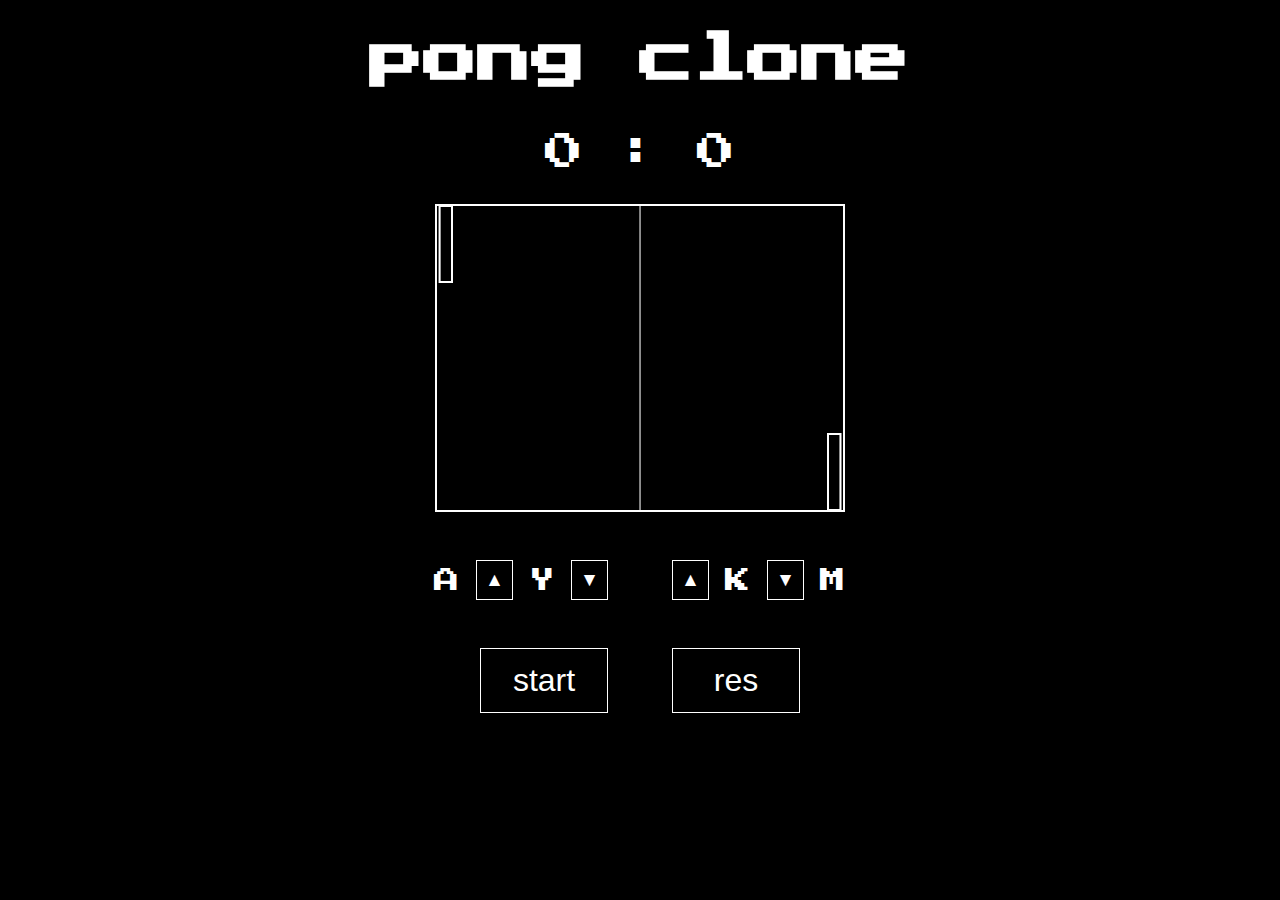
==== index.html @ e960c050 "Update and rename index.html.html to index.html" ====
<!DOCTYPE html>
<html lang="en">
<head>
    <meta charset="UTF-8">
    <meta http-equiv="X-UA-Compatible" content="IE=edge">
    <meta name="viewport" content="width=device-width, initial-scale=1.0">
    <title>pong</title>

<link rel="stylesheet"  href="style.css">

</head>

<body>
    <main>

        <h1>pong clone</h1>

        <header class="display">
          
            <div class="score">
                <span id="playerOne">0</span>
                <span id="score_mid"> : </span>
                <span id="playerTwo">0</span>
            </div>

        </header>
        
        <div class="canvas_wrap">

            <canvas id="canvas_pong"></canvas>

        </div>

        <div class="control_wrap">

            <p class="key">A</p>
            <button id="leftUp" class="control" >▲</button>
            <p class="key">Y</p>
            <button id="leftDown" class="control" >▼</button>
            <div id="space"></div>
            
            <button id="rightUp" class="control" >▲</button>
            <p class="key">K</p>
            <button id="rightDown" class="control" >▼</button>
            <p class="key">M</p>

         

        </div>

        <div class="start_reset">

            <button id="start" class="button">start</button>
            <button id="reset" class="button">res</button>

        </div>
    

    </main>
   

<script src="main.js"></script>

</body>
</html>
---- style.css ----
/* :: pong_stylesheet :: */

@import url('https://fonts.googleapis.com/css2?family=Press+Start+2P&display=swap'); 

*{ margin:0; padding:0; box-sizing: border-box;}

:root{
    font-family: 'Press Start 2P', monospace;
    font-size: 100%;
}

body{ 
    width: 100%;
    height: 100%;
    margin: 1em auto;
    background-color: black;
}


h1{
    color: white;
    font-size: 3.4rem;
    text-align: center;
    margin: 2rem;
}

.display{ 
    display: flex;
    max-width: 100%;
    flex-direction: row;
    flex-basis: auto;
    justify-content:center;
    align-items:center;
    flex-wrap: wrap;
    flex-grow: inherit;
    flex-shrink: inherit;
    gap: 1rem;
}

.canvas_wrap{ 
    display: flex;
    max-width: 100%;
    flex-direction: row;
    flex-basis: auto;
    justify-content:space-evenly;
    flex-wrap: wrap;
    align-items:center;
    align-content: normal;
    flex-grow: inherit;
    flex-shrink: inherit;
}

#canvas_pong{ 
    margin: 1em;
    width: 32%;
    height: 32%;
    border: 0.15rem solid white;
    background-color: black;}

.score{
    font-size: 2.4rem;
    font-weight: 400;
    margin: 1rem;
}
#score_mid{
    color:white;
}
#playerOne{
    color: white;
}
#playerTwo{
    color: white;
}

.key{
    color: white;
    font-weight: 500;
    font-size: 1.6rem;
}

.button{ 
    width: 8rem;
    font-size: 2rem;
    color: white;
    cursor: pointer;
    padding: 0.8rem;
    border: 0.05rem solid white;
    background-color: transparent;
}

.control{ 
    font-size: 1.2rem;
    color: white;
    cursor: pointer;
    padding: 0.5rem;
    border: 0.1rem solid white;
    background-color: transparent;
}
#leftUp:active{
    color: yellow;
    border: 0.05rem solid yellow;
}
#leftDown:active{
    color: yellow;
    border: 0.05rem solid yellow;
}
#rightUp:active{
    color: aqua;
    border: 0.05rem solid aqua;
}
#rightDown:active{
    color: aqua;
    border: 0.05rem solid aqua;
}

.control_wrap{ 
    margin-top: 2rem;
    display: flex;
    max-width: 100%;
    flex-direction: row;
    flex-basis: auto;
    justify-content:center;
    align-items:center;
    flex-wrap: wrap;
    flex-grow: inherit;
    flex-shrink: inherit;
    gap: 1rem;
}
#space{
    width: 2rem;
}

.start_reset{
    margin-top: 3rem;
    display: flex;
    max-width: 100%;
    flex-direction: row;
    flex-basis: auto;
    justify-content:center;
    align-items:center;
    flex-wrap: wrap;
    flex-grow: inherit;
    flex-shrink: inherit;
    gap: 4rem;
}
#reset:active{ color: red; border: 0.025rem solid red;}
#start:active{ color: rgb(83, 255, 83); border: 0.025rem solid rgb(83, 255, 83);}

@media only screen and (max-width: 620px) {

    #canvas_pong{ 
        margin: 1em;
        width: 90%;
        height: 50%;
    }
}
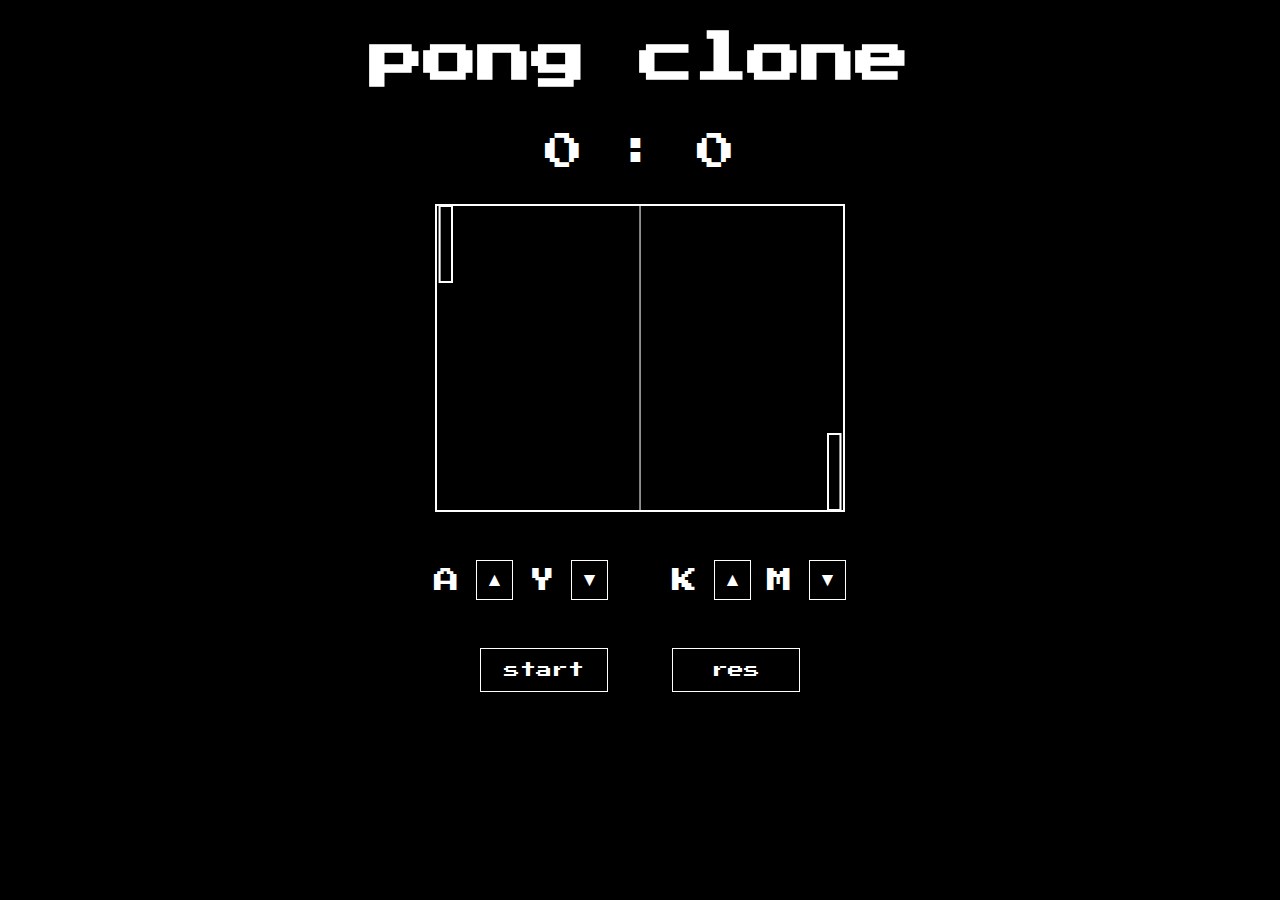
==== commit dd8c9144: "change button labels" ====
--- a/index.html
+++ b/index.html
@@ -33,16 +33,17 @@
 
         <div class="control_wrap">
 
-            <p class="key">A</p>
+            <label for ="leftUp" class="key">A</label>
             <button id="leftUp" class="control" >▲</button>
-            <p class="key">Y</p>
+            <label for ="leftDown" class="key">Y</label>
             <button id="leftDown" class="control" >▼</button>
             <div id="space"></div>
             
+            <label for="rightUp" class="key">K</label>
             <button id="rightUp" class="control" >▲</button>
-            <p class="key">K</p>
+            <label for="rightDown" class="key">M</label>
             <button id="rightDown" class="control" >▼</button>
-            <p class="key">M</p>
+
 
          
 
--- a/style.css
+++ b/style.css
@@ -2,7 +2,7 @@
 
 @import url('https://fonts.googleapis.com/css2?family=Press+Start+2P&display=swap'); 
 
-*{ margin:0; padding:0; box-sizing: border-box;}
+*{ margin:0; padding:0; box-sizing: border-box; }
 
 :root{
     font-family: 'Press Start 2P', monospace;
@@ -80,10 +80,11 @@
 
 .button{ 
     width: 8rem;
-    font-size: 2rem;
+    font-size: 1rem;
     color: white;
     cursor: pointer;
     padding: 0.8rem;
+    font-family: 'Press Start 2P', monospace;
     border: 0.05rem solid white;
     background-color: transparent;
 }
@@ -155,3 +156,6 @@
     }
 }
 
+@media only screen and (max-width: 424px) {}
+
+
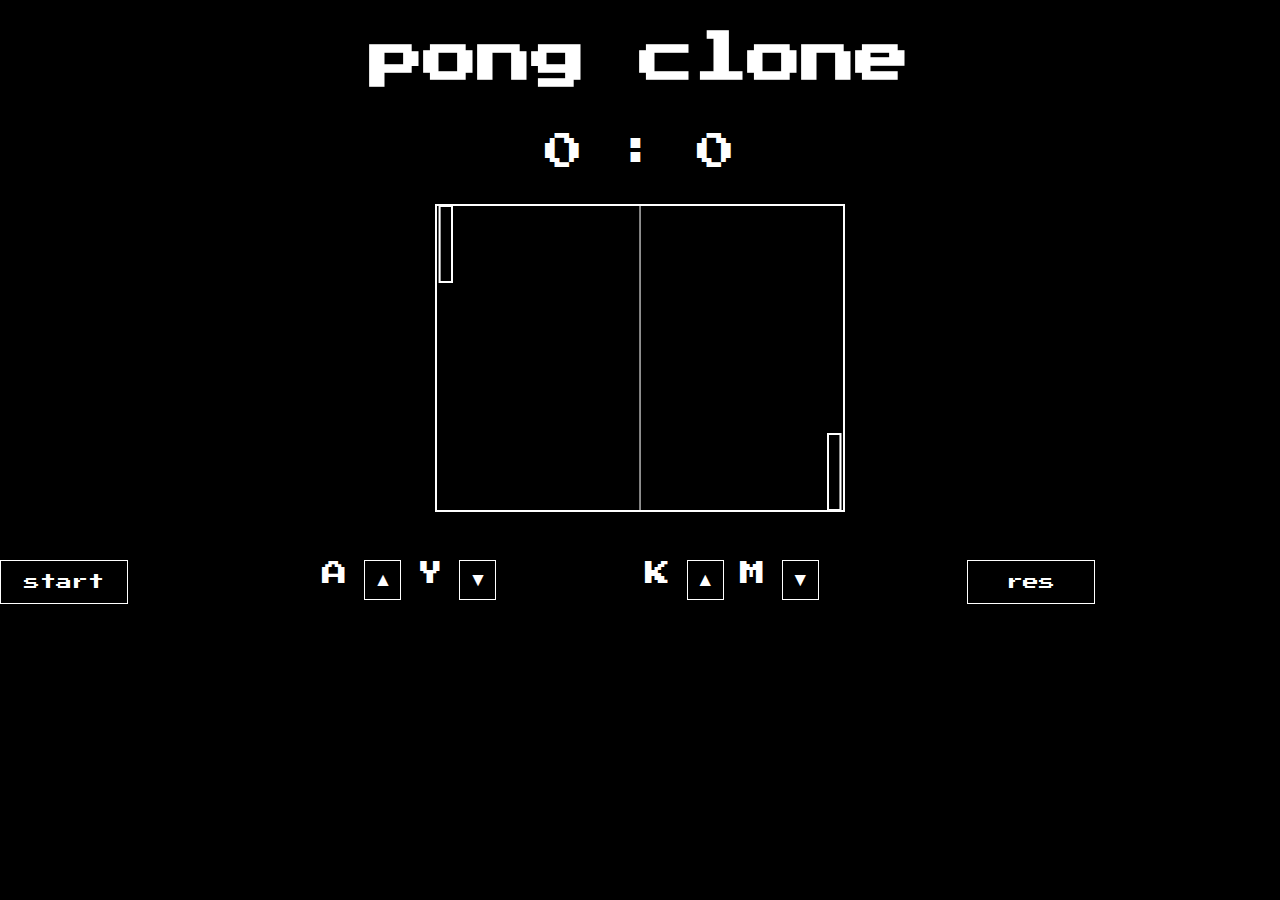
==== commit 82757a1a: "add grid for control_wrap" ====
--- a/index.html
+++ b/index.html
@@ -33,28 +33,32 @@
 
         <div class="control_wrap">
 
-            <label for ="leftUp" class="key">A</label>
-            <button id="leftUp" class="control" >▲</button>
-            <label for ="leftDown" class="key">Y</label>
-            <button id="leftDown" class="control" >▼</button>
-            <div id="space"></div>
-            
-            <label for="rightUp" class="key">K</label>
-            <button id="rightUp" class="control" >▲</button>
-            <label for="rightDown" class="key">M</label>
-            <button id="rightDown" class="control" >▼</button>
+            <div class="left_control">
+                <label for ="leftUp" class="key">A</label>
+                <button id="leftUp" class="control" >▲</button>
+                <label for ="leftDown" class="key">Y</label>
+                <button id="leftDown" class="control" >▼</button>
+                <div id="space"></div>
+            </div>
+        
+            <div class="right_control">
+                <label for="rightUp" class="key">K</label>
+                <button id="rightUp" class="control" >▲</button>
+                <label for="rightDown" class="key">M</label>
+                <button id="rightDown" class="control" >▼</button>
+            </div>
+      
+            <div class="start_wrap">
+                <button id="start" class="button">start</button>
+            </div>
 
-
-         
+            <div class="reset_wrap">
+                <button id="reset" class="button">res</button>
+            </div>
 
         </div>
 
-        <div class="start_reset">
 
-            <button id="start" class="button">start</button>
-            <button id="reset" class="button">res</button>
-
-        </div>
     
 
     </main>
--- a/style.css
+++ b/style.css
@@ -116,23 +116,28 @@
 
 .control_wrap{ 
     margin-top: 2rem;
-    display: flex;
+    display: grid;
+    grid-template-columns: repeat(4, 1fr);
+    grid-template-rows: repeat(3, 1fr);
+    gap: 0.6rem;
     max-width: 100%;
-    flex-direction: row;
-    flex-basis: auto;
-    justify-content:center;
-    align-items:center;
-    flex-wrap: wrap;
-    flex-grow: inherit;
-    flex-shrink: inherit;
-    gap: 1rem;
 }
+
+.left_control{
+    grid-area: 1/ 2/ 2/ 3;
+}
+
+.right_control{
+    grid-area: 1/ 3/ 2/ 4;
+}
+
 #space{
     width: 2rem;
 }
 
 .start_reset{
-    margin-top: 3rem;
+    grid-area: 1/ 4/ 4/ 5;
+    margin-top: 1rem;
     display: flex;
     max-width: 100%;
     flex-direction: row;
@@ -156,6 +161,9 @@
     }
 }
 
-@media only screen and (max-width: 424px) {}
+@media only screen and (max-width: 424px) {
 
 
+}
+
+
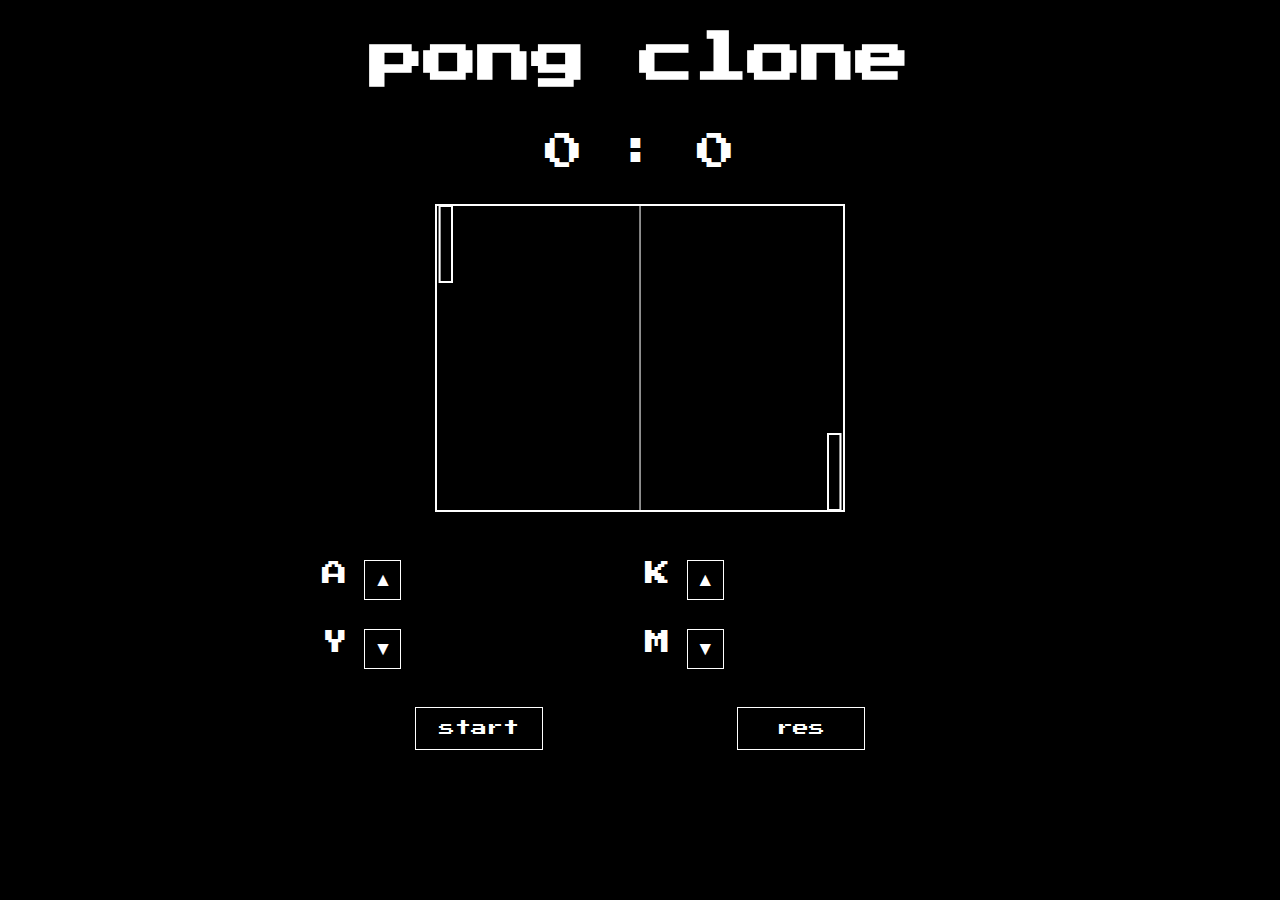
==== commit 3f262e43: "set control items to grid" ====
--- a/index.html
+++ b/index.html
@@ -33,21 +33,27 @@
 
         <div class="control_wrap">
 
-            <div class="left_control">
+            <div class="left_control_up">
                 <label for ="leftUp" class="key">A</label>
                 <button id="leftUp" class="control" >▲</button>
+            </div>
+            <div class="left_control_down">
                 <label for ="leftDown" class="key">Y</label>
                 <button id="leftDown" class="control" >▼</button>
                 <div id="space"></div>
             </div>
         
-            <div class="right_control">
+            <div class="right_control_up">
                 <label for="rightUp" class="key">K</label>
                 <button id="rightUp" class="control" >▲</button>
+               
+            </div>
+            <div class="right_control_down">
                 <label for="rightDown" class="key">M</label>
                 <button id="rightDown" class="control" >▼</button>
             </div>
-      
+
+
             <div class="start_wrap">
                 <button id="start" class="button">start</button>
             </div>
--- a/style.css
+++ b/style.css
@@ -123,23 +123,33 @@
     max-width: 100%;
 }
 
-.left_control{
-    grid-area: 1/ 2/ 2/ 3;
+.right_control_up{
+    grid-area: 1/ 3/ 1/ 4;
+}
+.right_control_down{
+    grid-area: 2/ 3/ 2/ 4;
 }
 
-.right_control{
-    grid-area: 1/ 3/ 2/ 4;
+.left_control_up{
+    grid-area: 1/ 2/ 1/ 3;
+}
+.left_control_down{
+    grid-area: 2/ 2/ 2/ 3;
 }
 
 #space{
     width: 2rem;
 }
 
-.start_reset{
-    grid-area: 1/ 4/ 4/ 5;
-    margin-top: 1rem;
+.start_wrap {
+    grid-area: 3/ 2/ 4/ 3;
+}
+.reset_wrap {
+    grid-area: 3/ 3/ 3/ 4;
+}
+
+.start_wrap, .reset_wrap{
     display: flex;
-    max-width: 100%;
     flex-direction: row;
     flex-basis: auto;
     justify-content:center;
@@ -147,17 +157,22 @@
     flex-wrap: wrap;
     flex-grow: inherit;
     flex-shrink: inherit;
+    margin: 0.5rem;
+    max-width: 100%;
     gap: 4rem;
 }
 #reset:active{ color: red; border: 0.025rem solid red;}
 #start:active{ color: rgb(83, 255, 83); border: 0.025rem solid rgb(83, 255, 83);}
 
-@media only screen and (max-width: 620px) {
+
+
+/* :::: MEDIA QUERIES :::: */
+@media only screen and (max-width: 750px) {
 
     #canvas_pong{ 
         margin: 1em;
         width: 90%;
-        height: 50%;
+        height: 60%;
     }
 }
 
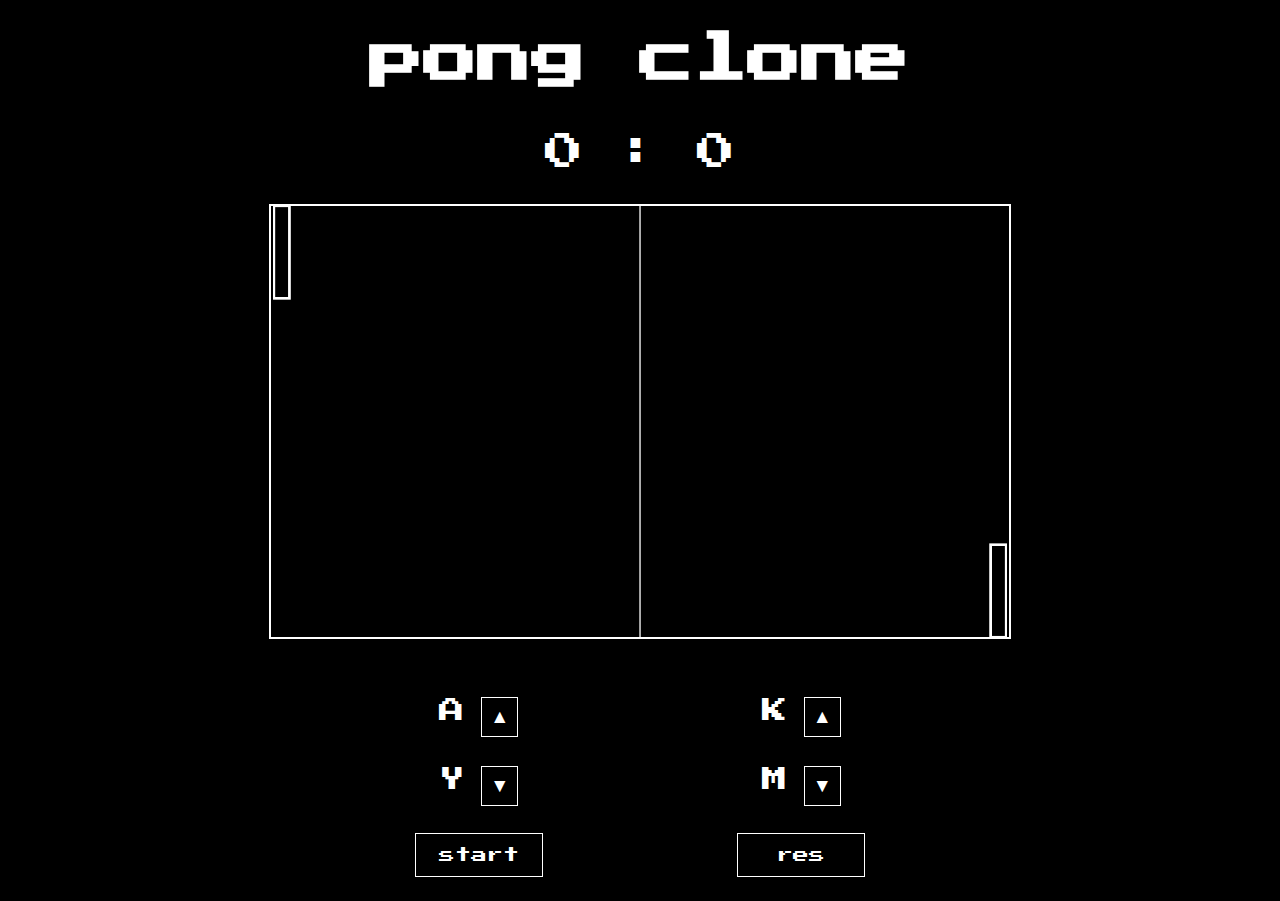
==== commit f1081687: "enhance responsivness" ====
--- a/index.html
+++ b/index.html
@@ -40,9 +40,9 @@
             <div class="left_control_down">
                 <label for ="leftDown" class="key">Y</label>
                 <button id="leftDown" class="control" >▼</button>
-                <div id="space"></div>
+                
             </div>
-        
+
             <div class="right_control_up">
                 <label for="rightUp" class="key">K</label>
                 <button id="rightUp" class="control" >▲</button>
--- a/style.css
+++ b/style.css
@@ -39,7 +39,7 @@
 
 .canvas_wrap{ 
     display: flex;
-    max-width: 100%;
+    max-width: 140%;
     flex-direction: row;
     flex-basis: auto;
     justify-content:space-evenly;
@@ -52,8 +52,8 @@
 
 #canvas_pong{ 
     margin: 1em;
-    width: 32%;
-    height: 32%;
+    width: 58%;
+    height: 24%;
     border: 0.15rem solid white;
     background-color: black;}
 
@@ -119,6 +119,8 @@
     display: grid;
     grid-template-columns: repeat(4, 1fr);
     grid-template-rows: repeat(3, 1fr);
+    justify-items: center;
+    align-items: center;
     gap: 0.6rem;
     max-width: 100%;
 }
@@ -137,9 +139,6 @@
     grid-area: 2/ 2/ 2/ 3;
 }
 
-#space{
-    width: 2rem;
-}
 
 .start_wrap {
     grid-area: 3/ 2/ 4/ 3;
@@ -178,7 +177,21 @@
 
 @media only screen and (max-width: 424px) {
 
+    h1{
+        color: white;
+        font-size: 2rem;
+    }
+    
+    .score{
+        font-size: 1rem;
+    }
 
+    .key{
+        font-size: 1rem;
+    }
+    
+    .button{ 
+        font-size: 0.6rem;
+    }
 }
 
-
